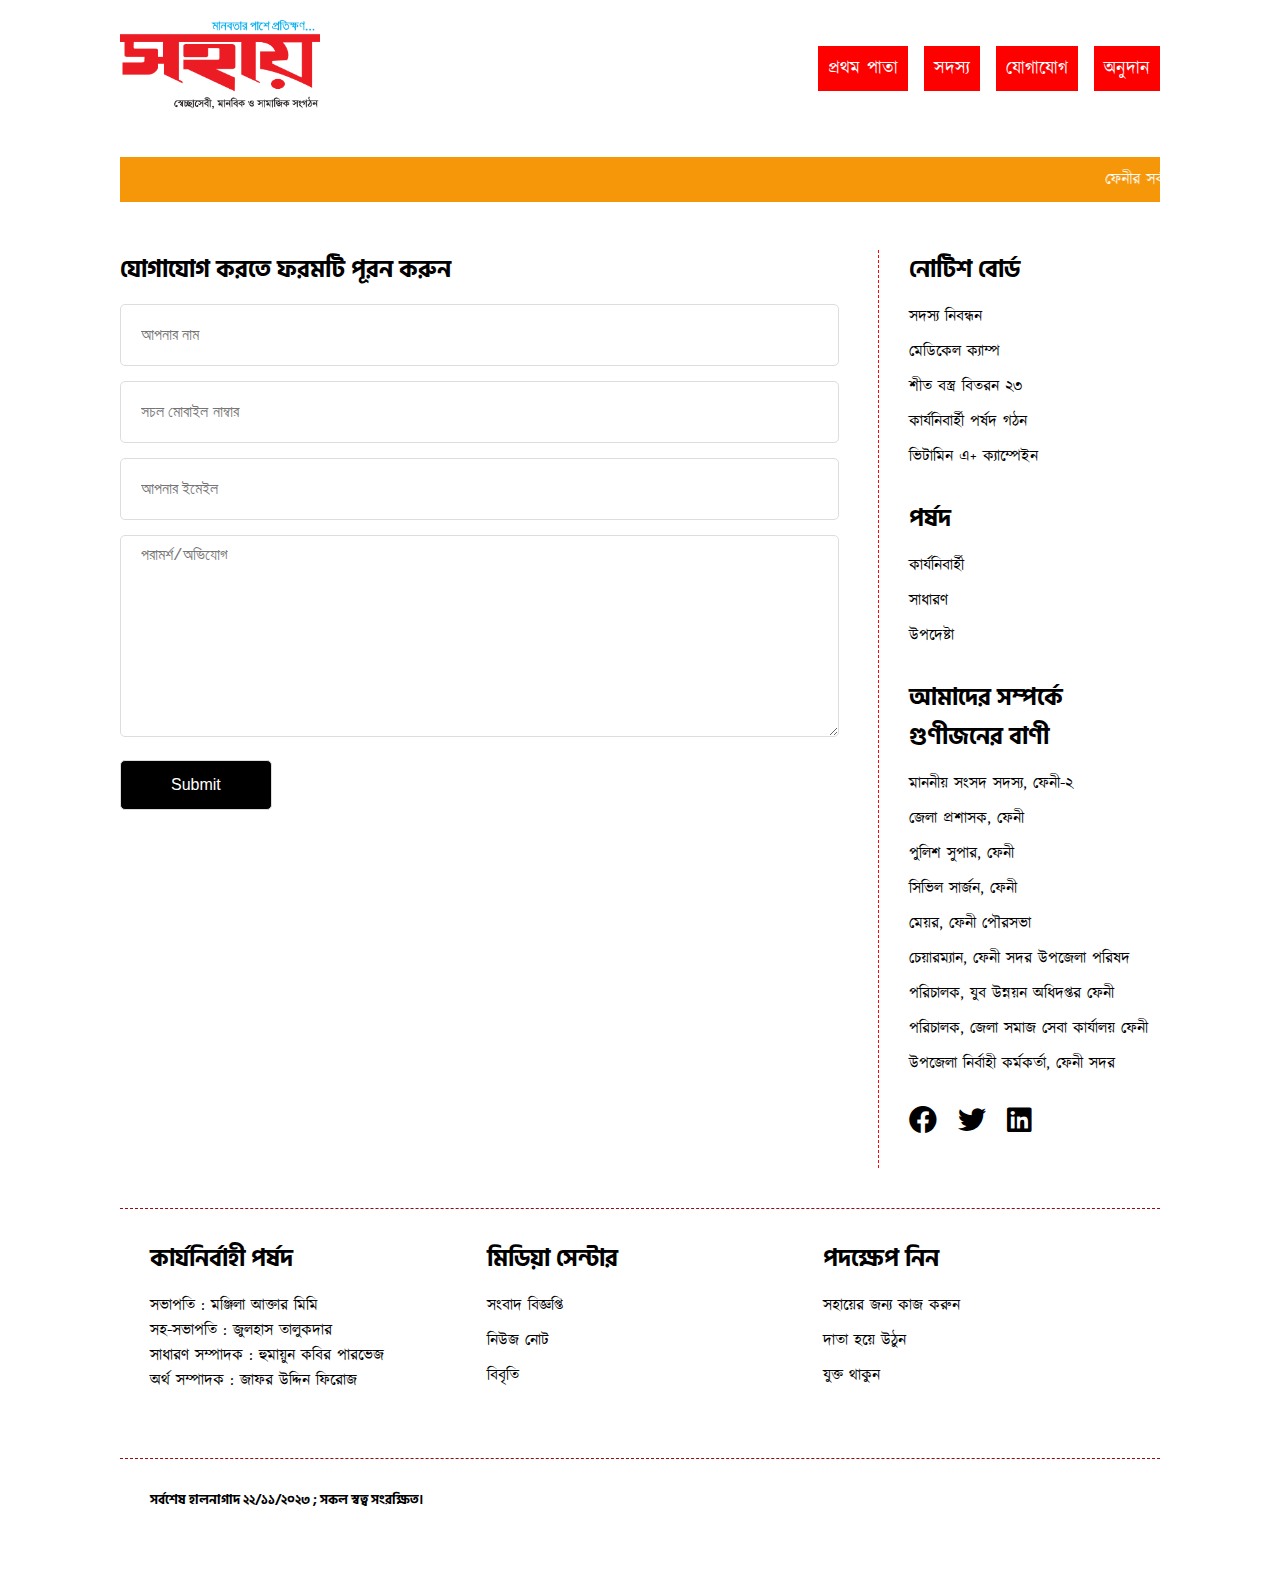
==== contact.html @ 3a25161a "init sohay project" ====
<!DOCTYPE html>
<html lang="en">
<head>
    <meta charset="UTF-8">
    <meta name="viewport" content="width=device-width, initial-scale=1.0">
    <title>সহায়, একটি স্বেচ্ছাসেবী ও মানবিক সংগঠন</title>
    <link rel="stylesheet" href="assets/css/HindSiliguriBold.css">
    <link rel="stylesheet" href="assets/css/kalpurush.css">
    <link rel="preconnect" href="https://fonts.gstatic.com" crossorigin>
    <link href="assets/webfonts/JUFIROJNORMAL-Normal.ttf" rel="stylesheet">
    <link rel="stylesheet" href="assets/css/animate.css" />
    <link rel="stylesheet" href="assets/css/owl.theme.default.min.css" />
    <link rel="stylesheet" href="assets/css/owl.carousel.min.css" />
    <link rel="stylesheet" href="assets/css/all.min.css" />
    <link rel="stylesheet" href="style.css">
    <link rel="stylesheet" href="assets/css/responsive.css">
</head>
<body>
    <div class="container">
        <header>
            <div class="logo">
                <a href="#">
                    <img src="assets/img/SOHAY.png" alt="Logo">
                </a>
            </div>
            <nav class="navigation">
                <ul>
                    <li><a href="home.html">প্রথম পাতা</a></li>
                    <li><a href="members.html">সদস্য</a></li>
                    <li><a href="contact.html">যোগাযোগ</a></li>
                    <li><a href="donation.html">অনুদান</a></li>
                </ul>
            </nav>
        </header>
    </div>

    <div class="container">
        <marquee class="news" behavior="" direction="">
            ফেনীর সর্ববৃহৎ স্বেচ্ছাসেবী সংগঠন সহায়। এটি ফেনী জেলা ২৫০ শয্যা বিশিষ্ট জেনারেল হাসপাতালের শৃংখলা রক্ষায় মূখ্য ভুমিকা পালন করে আসছে ও হাসপাতালে আসা অসহায়/সুবিধাবঞ্চিত মানুষদের সহযোগিতা করে থাকে এবং যত অজ্ঞাত রুগি আসেন তাদের সেবার মাধ্যমে সুস্থ্য করে পরিবারের মাঝে হস্থান্তর করে থাকে, এবং যদি কোন অজ্ঞাত/অসহায়/সুবিধাবঞ্চিত রুগির উন্নত চিকিৎসার প্রয়োজন হয় তাহলে তাদেরকে নিজস্ব এ্যাম্বুলেন্স এর মাধ্যমে ঢাকা ও চট্টগ্রাম নেওয়া হয়।
        </marquee>
    </div>
    
    <div class="container">
        <div class="main-content-container"> <!-- flex -->
            <div class="main-content"> <!-- 70% -->
                <h2>যোগাযোগ করতে ফরমটি পূরন করুন</h2>
               <form action="contact.php">
                <input type="text" placeholder="আপনার নাম">
                <input type="text" placeholder="সচল মোবাইল নাম্বার">
                <input type="email" placeholder="আপনার ইমেইল">
                <textarea name="" id="" cols="30" rows="10" placeholder="পরামর্শ/অভিযোগ"></textarea>
                <input type="submit" value="Submit">
               </form>
            </div>
            <div class="sidebar"> <!-- 30% -->
                <div class="widget">
                    <h3>নোটিশ বোর্ড</h3>
                    <ul>
                        <li><a href="#">সদস্য নিবন্ধন</a></li>
                        <li><a href="#">মেডিকেল ক্যাম্প</a></li>
                        <li><a href="#">শীত বস্ত্র বিতরন ২৩</a></li>
                        <li><a href="#">কার্যনিবার্হী পর্ষদ গঠন</a></li>
                        <li><a href="#">ভিটামিন এ+ ক্যাম্পেইন</a></li>
                    </ul>
                </div> <!-- /.widget -->
    
                <div class="widget">
                    <h3>পর্ষদ</h3>
                    <ul>
                        <li><a href="#">কার্যনিবার্হী</a></li>
                        <li><a href="#">সাধারণ</a></li>
                        <li><a href="#">উপদেষ্টা</a></li>
                        
                    </ul>
                </div> <!-- /.widget -->

                <div class="widget">
                    <h3>আমাদের সম্পর্কে গুণীজনের বাণী</h3>
                    <ul>
                        <li><a href="#">মাননীয় সংসদ সদস্য, ফেনী-২</a></li>
                        <li><a href="#">জেলা প্রশাসক, ফেনী</a></li>
                        <li><a href="#">পুলিশ সুপার, ফেনী</a></li>
                        <li><a href="#">সিভিল সার্জন, ফেনী</a></li>
                        <li><a href="#">মেয়র, ফেনী পৌরসভা</a></li>
                        <li><a href="#">চেয়ারম্যান, ফেনী সদর উপজেলা পরিষদ</a></li>
                        <li><a href="#">পরিচালক, যুব উন্নয়ন অধিদপ্তর ফেনী</a></li>
                        <li><a href="#">পরিচালক, জেলা সমাজ সেবা কার্যালয় ফেনী</a></li>
                        <li><a href="#">উপজেলা নির্বাহী কর্মকর্তা, ফেনী সদর</a></li>
                    </ul>
                </div> <!-- /.widget -->

                <div class="widget">
                    <div class="social-icon">
                        <i class="fab fa-facebook"></i>
                        <i class="fab fa-twitter"></i>
                        <i class="fab fa-linkedin"></i>
                    </div>
                </div>
            </div>
        </div>
    </div>

    <div class="container">
        <footer class="footer-area">
            <div class="widget">
                <h3>কার্যনির্বাহী পর্ষদ</h3>
                <p>সভাপতি : মঞ্জিলা আক্তার মিমি</p>
                <p>সহ-সভাপতি : জুলহাস তালুকদার</p>
                <p>সাধারণ সম্পাদক : হুমায়ুন কবির পারভেজ</p>
                <p>অর্থ সম্পাদক : জাফর উদ্দিন ফিরোজ</p>
            </div>

            <div class="widget">
                <h3>মিডিয়া সেন্টার</h3>
                <ul>
                    <li><a href="newsbulletin.html">সংবাদ বিজ্ঞপ্তি</a></li>
                    <li><a href="newsnote.html">নিউজ নোট</a></li>
                    <li><a href="statement.html">বিবৃতি</a></li>
                </ul>
            </div> <!-- /.widget -->

            <div class="widget">
                <h3>পদক্ষেপ নিন</h3>
                <ul>
                    <li><a href="contact.html">সহায়ের জন্য কাজ করুন</a></li>
                    <li><a href="donation.html">দাতা হয়ে উঠুন</a></li>
                    <li><a href="contact.html">যুক্ত থাকুন</a></li>
                </ul>
            </div> <!-- /.widget -->
        </footer>
    </div>
    <div class="container">
        <footer class="footer-area">
            <div class="widget">
              <h5>    সর্বশেষ হালনাগাদ ২২/১১/২০২৩ ; সকল স্বত্ব সংরক্ষিত।</h5>
           
        </footer>
    </div>
</body>
</html>
---- assets/css/HindSiliguriBold.css ----
@font-face {
    font-family: 'HindSiliguriBold';
    src: url('../fonts/HindSiliguriBold.eot');
    src: url('../fonts/HindSiliguriBold.eot') format('embedded-opentype'),
         url('../fonts/HindSiliguriBold.woff2') format('woff2'),
         url('../fonts/HindSiliguriBold.woff') format('woff'),
         url('../fonts/HindSiliguriBold.ttf') format('truetype'),
         url('fonts..//HindSiliguriBold.svg#HindSiliguriBold') format('svg');
}
---- assets/css/kalpurush.css ----
@font-face {
    font-family: 'kalpurush';
    src: url('../fonts/kalpurush.eot');
    src: url('../fonts/kalpurush.eot') format('embedded-opentype'),
         url('../fonts/kalpurush.woff2') format('woff2'),
         url('../fonts/kalpurush.woff') format('woff'),
         url('../fonts/kalpurush.ttf') format('truetype'),
         url('../fonts/kalpurush.svg#kalpurush') format('svg');
}
---- style.css ----
header {
    display: flex;
    justify-content: space-between;
    align-items: center;
    background-color: hsl(0, 0%, 100%);
    padding: 20px 0px;
}

header nav ul li {
    display: inline-block;
}

.logo a img {
    max-width: 200px;
}

.navigation ul li a {
    font-size: 18px;
    padding: 10px;
    background-color: rgb(255, 0, 0);
    color: #ffffff;
    text-decoration: none;
    margin-right: 10px;
    transition: 0.3s;
}
.navigation ul li:last-child a {
    margin-right: 0;
}
.container {
    max-width: 1040px;
    margin: 0 auto;
}


.main-content-container {}

.main-content-container {}

.main-content-container {
    display: flex;
    column-gap: 30px;
    margin: 40px 0;
}

.main-content {
    max-width: 70%;
}

.main-content img {
    width: 100%;
}

.sidebar {
    max-width: 30%;
}

.main-content-container {}

.widget h3 {
    font-size: 24px;
    margin-bottom: 15px;
}

* {
    margin: 0;
    padding: 0;
}

 .widget ul {
    list-style: none;
}

 .widget {
    margin-bottom: 30px;
}

 .widget ul li a {
    text-decoration: none;
    color: #000;
    margin-bottom: 10px;
    display: block;
    transition: 0.3s;
}

 .widget ul li a:hover {
    color: rgb(0, 238, 255);
}

.main-content img {margin-bottom: 30px;}

.main-content h2 {
    margin-bottom: 15px;
}

.footer-area {
    display: flex;
    column-gap: 30px;
}

.footer-area .widget {
    flex-basis: 33.33%;
}

.owl-nav button {
    height: 50px;
    width: 50px;
    /* font-size: 24px; */
    line-height: 40px!important;
    text-align: center;
    position: absolute;
    top: 50%;
    background: #00800099!important;
    border-radius: 50%;
    color: #fff!important;
    left: 30px;
    transform: translate(0, -50%);
}

.owl-nav button span {
    font-size: 50px;
}

.owl-nav button.owl-next {
    left: auto;
    right: 30px;
}

.footer-area {
    background: rgb(151, 151, 151)5);
    padding: 30px;
    border-top: 1px dashed #940c0c;
}

.main-content {border-right: 1px dashed #ff0303;padding-right: 30px;}

.navigation ul li a:hover {
    background-color: yellowgreen;
    color: #ff0404;
}

.social-icon i {
    margin-right: 15px;
    font-size: 28px;
    transition: 0.3s;
}
.social-icon i:hover {
    color: green;
}
marquee.news {
    padding: 10px;
    background-color: rgb(245, 151, 9);
    color: #ffffff;
    size: 20px;
    margin: 20px 0;
    margin-bottom: 0;
}

h1, h2, h3, h4, h5, h6 {
    font-family: 'HindSiliguriBold';
}
body {
    font-family: 'kalpurush';
}

.members-area {
    display: flex;
    column-gap: 20px;
}

.member img {
    margin-bottom: 10px;
}

.main-content form input, .main-content form textarea {
    width: 100%;
    height: 40px;
    padding: 10px 20px;
    margin-bottom: 15PX;
    border: 1px solid #ddd;
    border-radius: 5px;
    font-size: 16px;
}

.main-content form {
    width: 93%;
}

.main-content form  input[type="submit"] {
    height: 50px;
    background-color: rgb(0, 0, 0);
    color: #fff;
    width: auto;
    padding: 10px 50px;
    transition: 0.3s;
    cursor: pointer;
}

.main-content form  input[type="submit"]:hover {
    background-color: rgb(255, 7, 7);
    color: white;
}

.main-content form textarea {
    min-height: 180px;
}
---- assets/css/responsive.css ----
@media screen and (max-width: 1199px) {
    header {
        padding: 20px;
    }
    .logo a img {
        max-width: 120px;
    }
}

@media screen and (max-width: 767px) {
    header {
        flex-direction: column;
        row-gap: 25px;
    }
    marquee.news {
        background-color: green;
    }
    .main-content-container {
        flex-direction: column;
        row-gap: 25px;
        column-gap: 0;
        padding: 0 20px;
    }
    .main-content{
        max-width: 100%;
        padding-right: 0;
        border-right: 0;
    }
    .sidebar {
        max-width: 100%;
    }
    .footer-area {
        flex-direction: column;
        row-gap: 10px;
        column-gap: 0;
    }
}

@media screen and (min-width: 768px) and (max-width: 1200px) {
    .main-content-container {
        padding: 0 20px;
    }
}
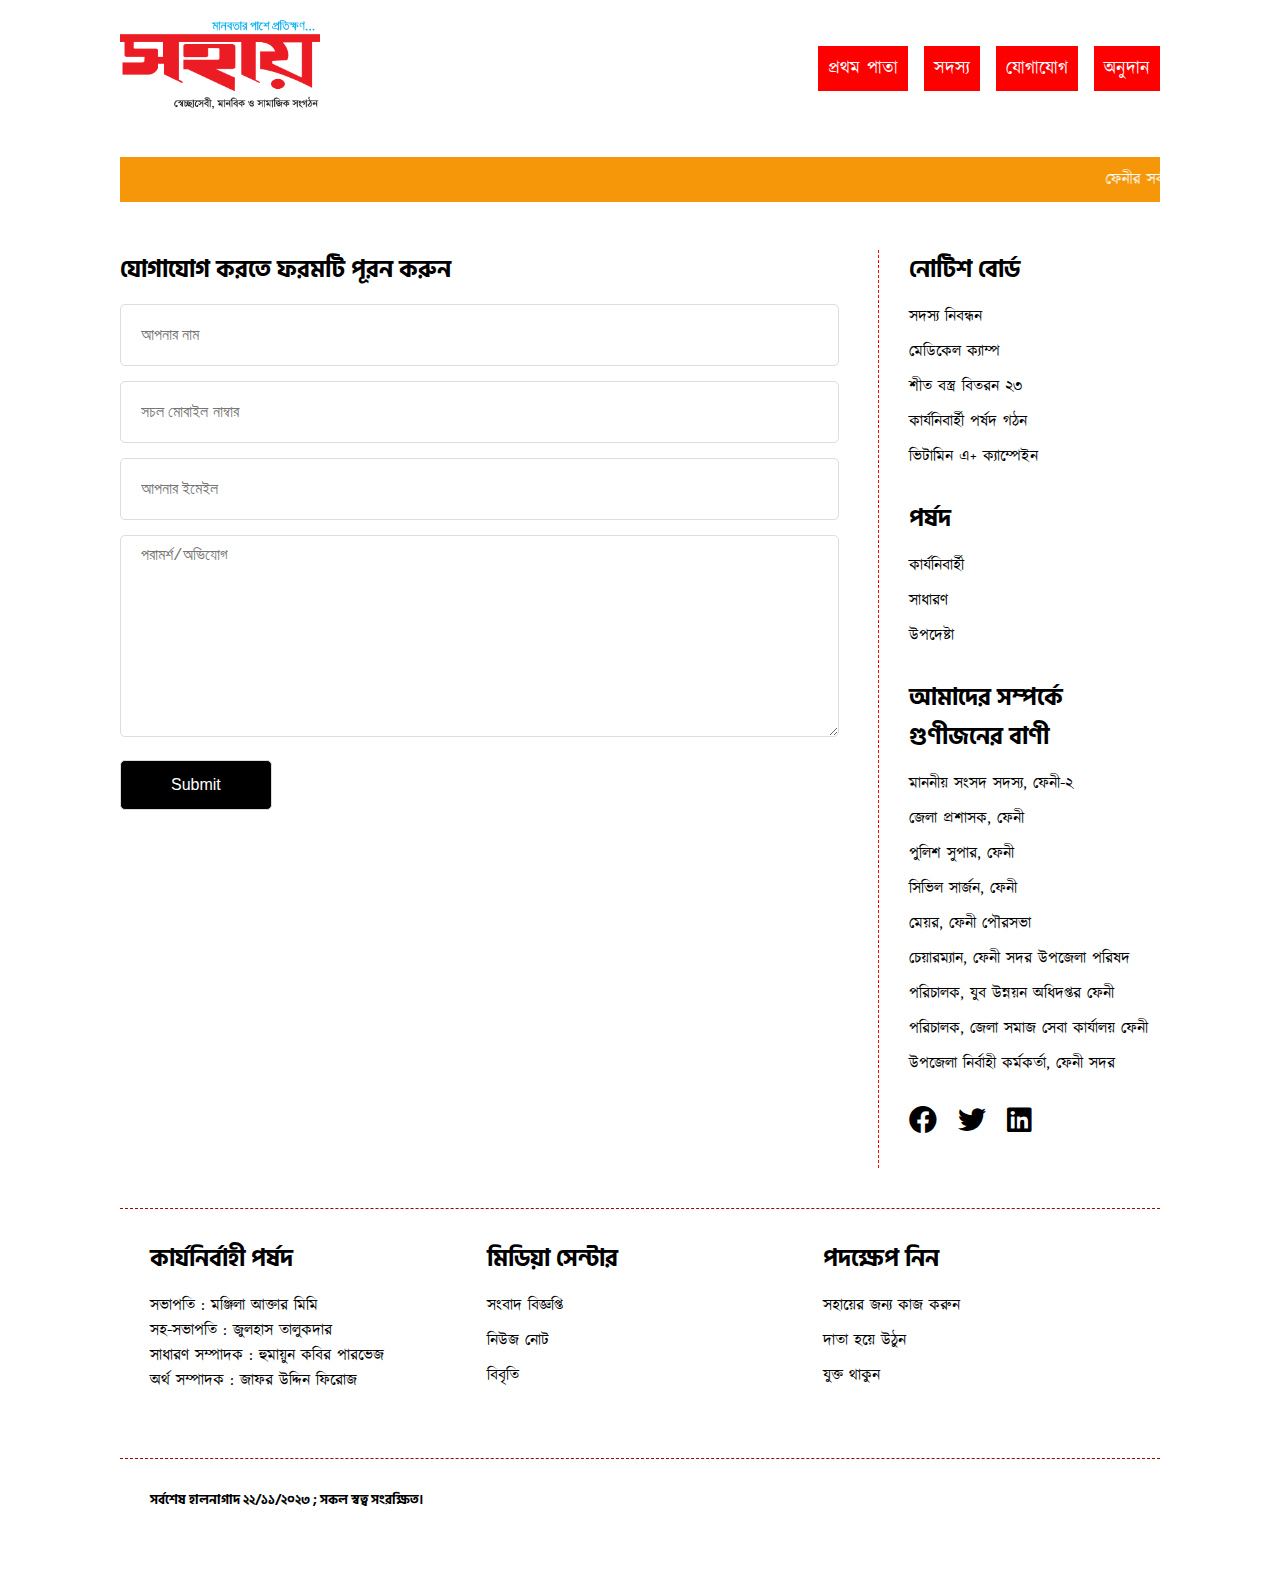
==== commit 90d83276: "homepage link changed" ====
--- a/contact.html
+++ b/contact.html
@@ -25,7 +25,7 @@
             </div>
             <nav class="navigation">
                 <ul>
-                    <li><a href="home.html">প্রথম পাতা</a></li>
+                    <li><a href="index.html">প্রথম পাতা</a></li>
                     <li><a href="members.html">সদস্য</a></li>
                     <li><a href="contact.html">যোগাযোগ</a></li>
                     <li><a href="donation.html">অনুদান</a></li>
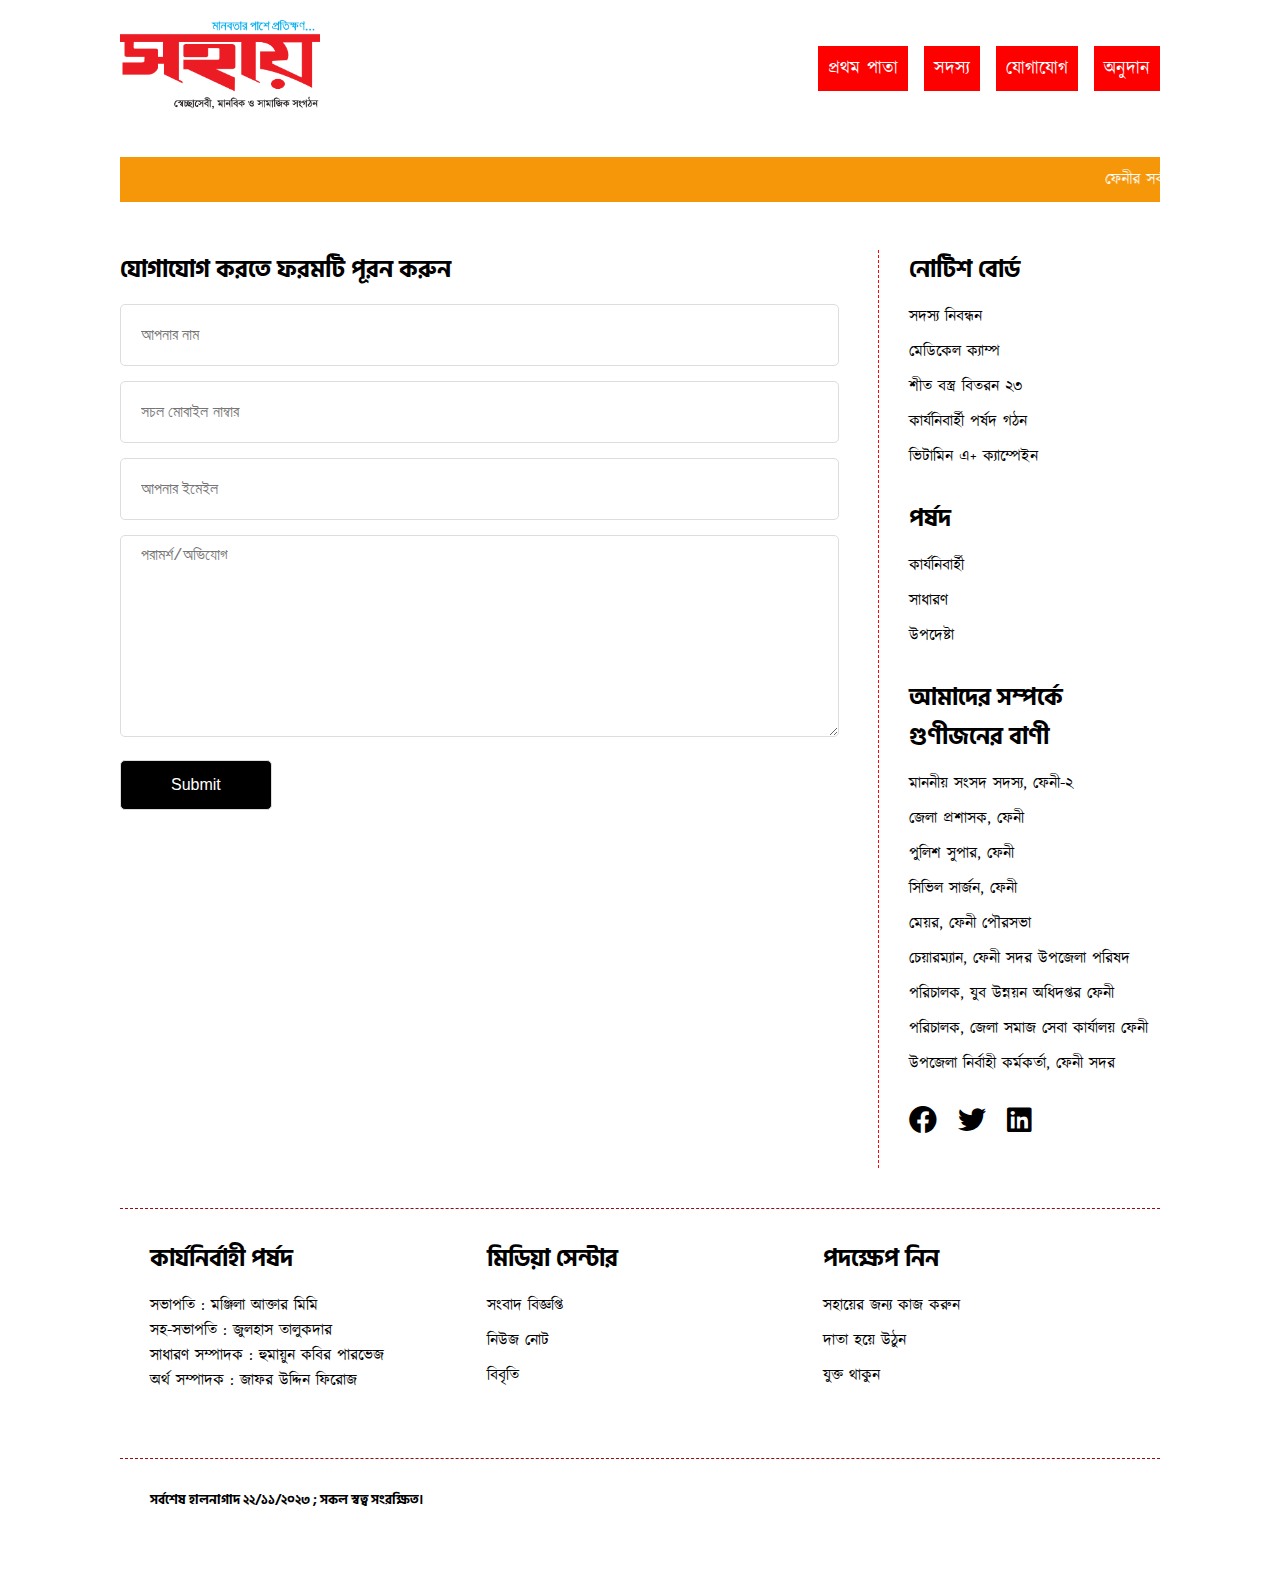
==== commit 48eb0131: "fixed unclosed tag issues" ====
--- a/contact.html
+++ b/contact.html
@@ -133,7 +133,7 @@
         <footer class="footer-area">
             <div class="widget">
               <h5>    সর্বশেষ হালনাগাদ ২২/১১/২০২৩ ; সকল স্বত্ব সংরক্ষিত।</h5>
-           
+           </div>
         </footer>
     </div>
 </body>
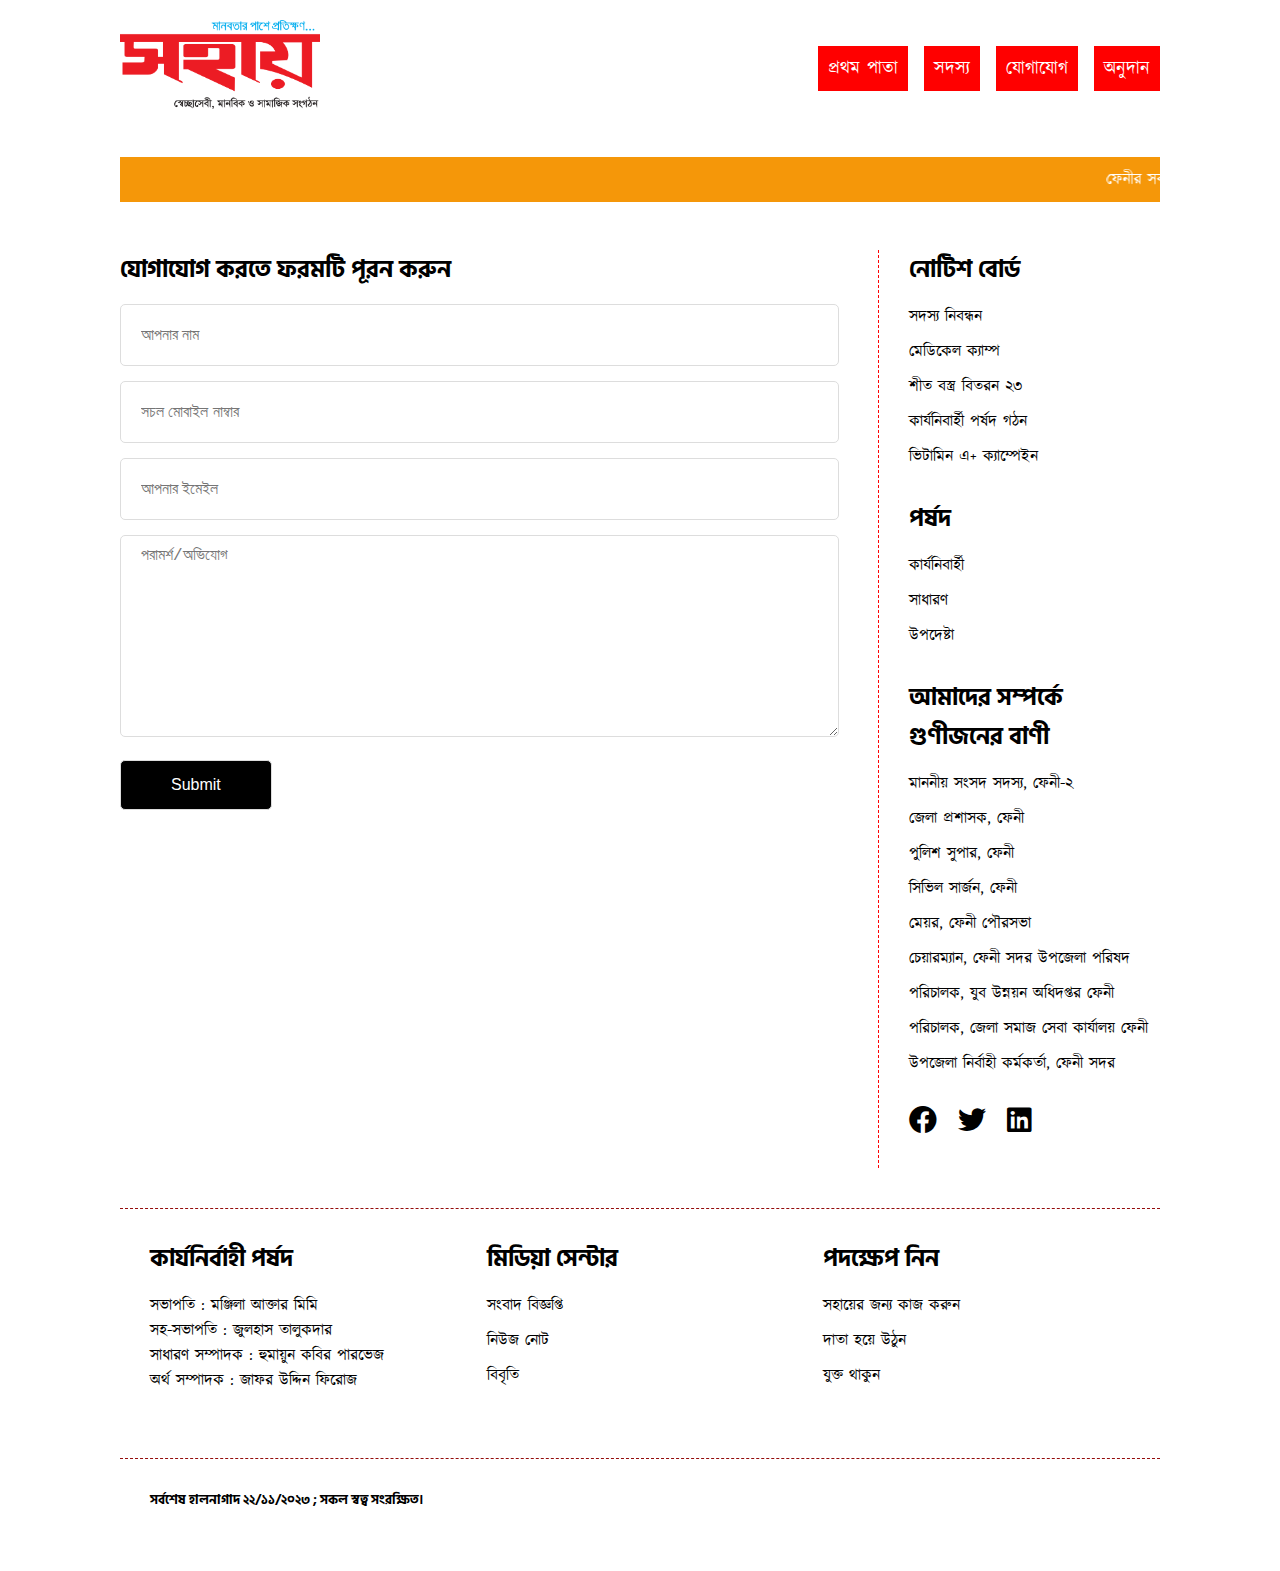
==== commit b966718a: "logo link added" ====
--- a/contact.html
+++ b/contact.html
@@ -19,7 +19,7 @@
     <div class="container">
         <header>
             <div class="logo">
-                <a href="#">
+                <a href="index.html">
                     <img src="assets/img/SOHAY.png" alt="Logo">
                 </a>
             </div>
--- a/assets/css/responsive.css
+++ b/assets/css/responsive.css
@@ -40,4 +40,8 @@
     .main-content-container {
         padding: 0 20px;
     }
+}
+
+@media screen and (max-width: 400px) {
+    .navigation ul li a {padding: 5px 10px;font-size: 14px; margin-right: 5px;}
 }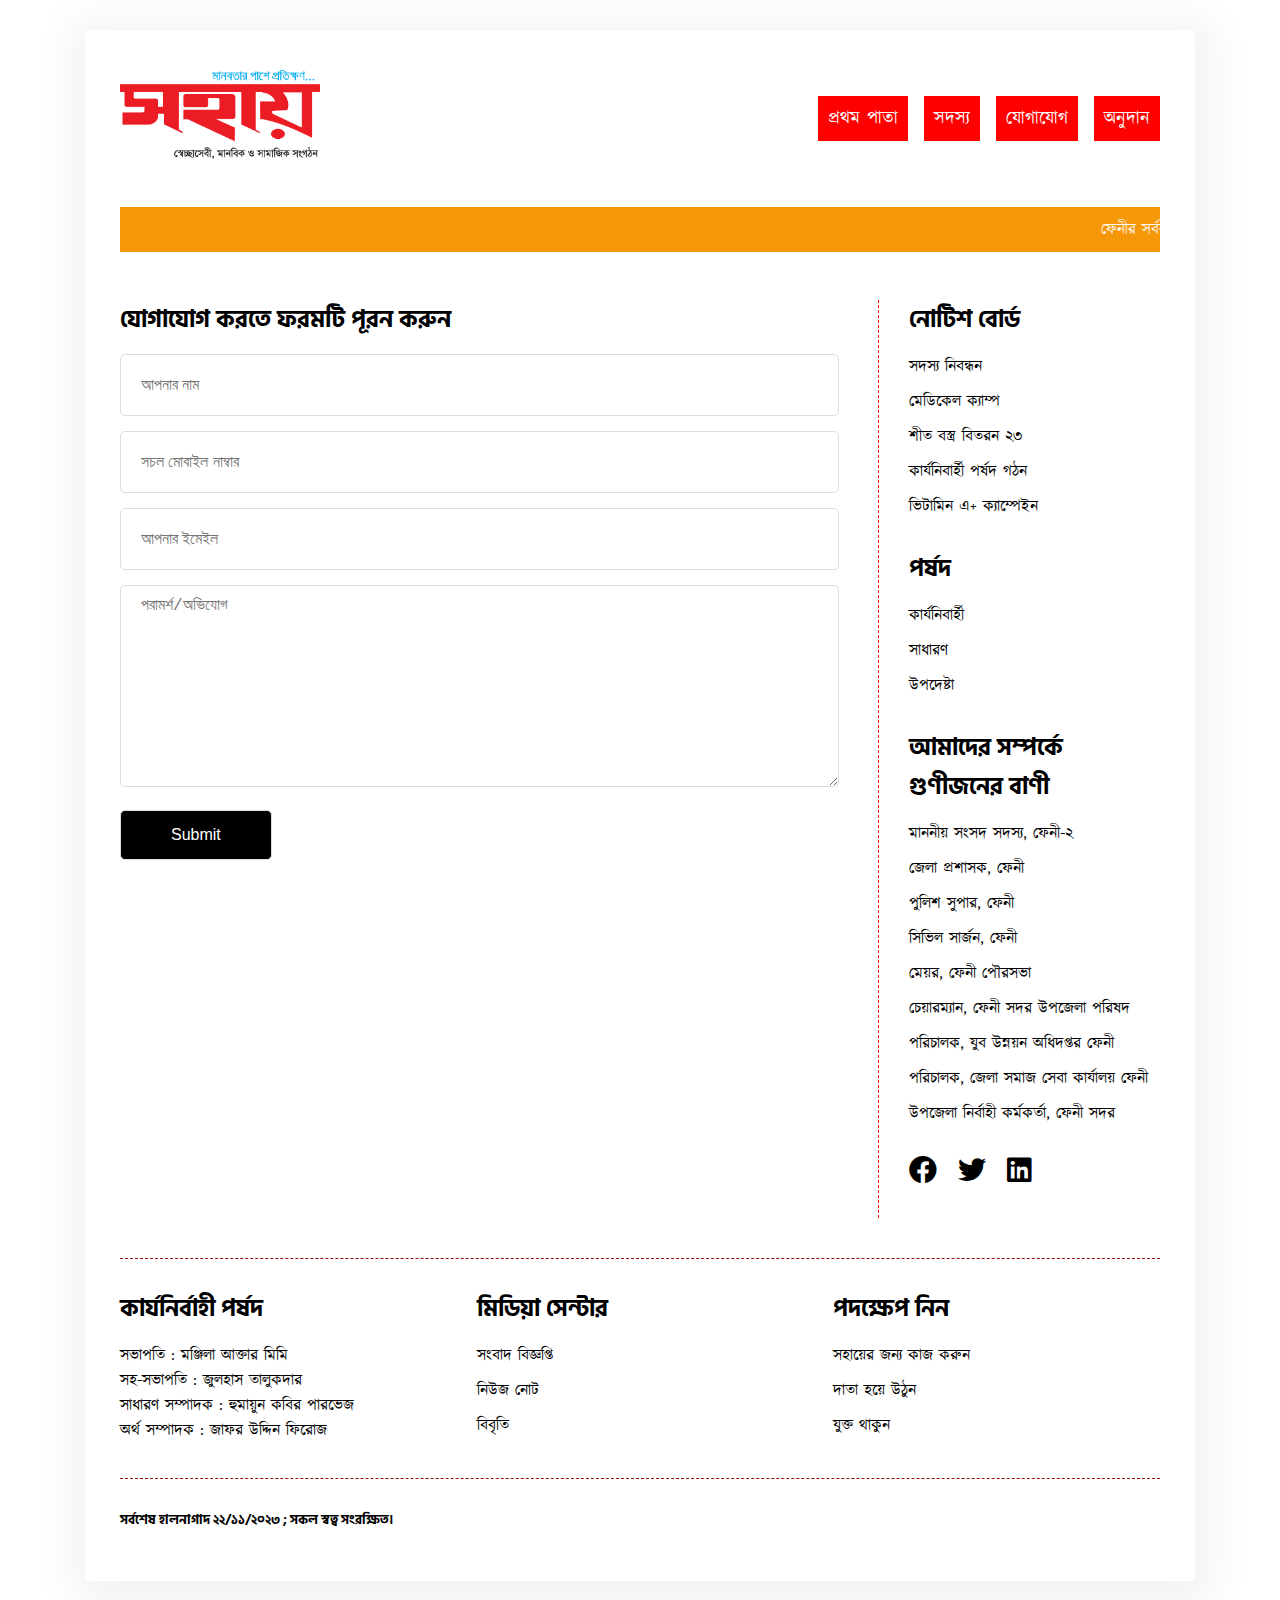
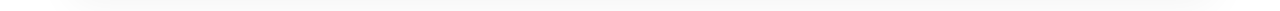
==== commit 0de66d9d: "site updated" ====
--- a/contact.html
+++ b/contact.html
@@ -16,125 +16,130 @@
     <link rel="stylesheet" href="assets/css/responsive.css">
 </head>
 <body>
-    <div class="container">
-        <header>
-            <div class="logo">
-                <a href="index.html">
-                    <img src="assets/img/SOHAY.png" alt="Logo">
-                </a>
+
+    <main class="content-wrapper">
+        <div class="content">
+            <div class="container">
+                <header>
+                    <div class="logo">
+                        <a href="index.html">
+                            <img src="assets/img/SOHAY.png" alt="Logo">
+                        </a>
+                    </div>
+                    <nav class="navigation">
+                        <ul>
+                            <li><a href="index.html">প্রথম পাতা</a></li>
+                            <li><a href="members.html">সদস্য</a></li>
+                            <li><a href="contact.html">যোগাযোগ</a></li>
+                            <li><a href="donation.html">অনুদান</a></li>
+                        </ul>
+                    </nav>
+                </header>
             </div>
-            <nav class="navigation">
-                <ul>
-                    <li><a href="index.html">প্রথম পাতা</a></li>
-                    <li><a href="members.html">সদস্য</a></li>
-                    <li><a href="contact.html">যোগাযোগ</a></li>
-                    <li><a href="donation.html">অনুদান</a></li>
-                </ul>
-            </nav>
-        </header>
-    </div>
 
-    <div class="container">
-        <marquee class="news" behavior="" direction="">
-            ফেনীর সর্ববৃহৎ স্বেচ্ছাসেবী সংগঠন সহায়। এটি ফেনী জেলা ২৫০ শয্যা বিশিষ্ট জেনারেল হাসপাতালের শৃংখলা রক্ষায় মূখ্য ভুমিকা পালন করে আসছে ও হাসপাতালে আসা অসহায়/সুবিধাবঞ্চিত মানুষদের সহযোগিতা করে থাকে এবং যত অজ্ঞাত রুগি আসেন তাদের সেবার মাধ্যমে সুস্থ্য করে পরিবারের মাঝে হস্থান্তর করে থাকে, এবং যদি কোন অজ্ঞাত/অসহায়/সুবিধাবঞ্চিত রুগির উন্নত চিকিৎসার প্রয়োজন হয় তাহলে তাদেরকে নিজস্ব এ্যাম্বুলেন্স এর মাধ্যমে ঢাকা ও চট্টগ্রাম নেওয়া হয়।
-        </marquee>
-    </div>
-    
-    <div class="container">
-        <div class="main-content-container"> <!-- flex -->
-            <div class="main-content"> <!-- 70% -->
-                <h2>যোগাযোগ করতে ফরমটি পূরন করুন</h2>
-               <form action="contact.php">
-                <input type="text" placeholder="আপনার নাম">
-                <input type="text" placeholder="সচল মোবাইল নাম্বার">
-                <input type="email" placeholder="আপনার ইমেইল">
-                <textarea name="" id="" cols="30" rows="10" placeholder="পরামর্শ/অভিযোগ"></textarea>
-                <input type="submit" value="Submit">
-               </form>
+            <div class="container">
+                <marquee class="news" behavior="" direction="">
+                    ফেনীর সর্ববৃহৎ স্বেচ্ছাসেবী সংগঠন সহায়। এটি ফেনী জেলা ২৫০ শয্যা বিশিষ্ট জেনারেল হাসপাতালের শৃংখলা রক্ষায় মূখ্য ভুমিকা পালন করে আসছে ও হাসপাতালে আসা অসহায়/সুবিধাবঞ্চিত মানুষদের সহযোগিতা করে থাকে এবং যত অজ্ঞাত রুগি আসেন তাদের সেবার মাধ্যমে সুস্থ্য করে পরিবারের মাঝে হস্থান্তর করে থাকে, এবং যদি কোন অজ্ঞাত/অসহায়/সুবিধাবঞ্চিত রুগির উন্নত চিকিৎসার প্রয়োজন হয় তাহলে তাদেরকে নিজস্ব এ্যাম্বুলেন্স এর মাধ্যমে ঢাকা ও চট্টগ্রাম নেওয়া হয়।
+                </marquee>
             </div>
-            <div class="sidebar"> <!-- 30% -->
-                <div class="widget">
-                    <h3>নোটিশ বোর্ড</h3>
-                    <ul>
-                        <li><a href="#">সদস্য নিবন্ধন</a></li>
-                        <li><a href="#">মেডিকেল ক্যাম্প</a></li>
-                        <li><a href="#">শীত বস্ত্র বিতরন ২৩</a></li>
-                        <li><a href="#">কার্যনিবার্হী পর্ষদ গঠন</a></li>
-                        <li><a href="#">ভিটামিন এ+ ক্যাম্পেইন</a></li>
-                    </ul>
-                </div> <!-- /.widget -->
-    
-                <div class="widget">
-                    <h3>পর্ষদ</h3>
-                    <ul>
-                        <li><a href="#">কার্যনিবার্হী</a></li>
-                        <li><a href="#">সাধারণ</a></li>
-                        <li><a href="#">উপদেষ্টা</a></li>
-                        
-                    </ul>
-                </div> <!-- /.widget -->
+            
+            <div class="container">
+                <div class="main-content-container"> <!-- flex -->
+                    <div class="main-content"> <!-- 70% -->
+                        <h2>যোগাযোগ করতে ফরমটি পূরন করুন</h2>
+                    <form action="contact.php">
+                        <input type="text" placeholder="আপনার নাম">
+                        <input type="text" placeholder="সচল মোবাইল নাম্বার">
+                        <input type="email" placeholder="আপনার ইমেইল">
+                        <textarea name="" id="" cols="30" rows="10" placeholder="পরামর্শ/অভিযোগ"></textarea>
+                        <input type="submit" value="Submit">
+                    </form>
+                    </div>
+                    <div class="sidebar"> <!-- 30% -->
+                        <div class="widget">
+                            <h3>নোটিশ বোর্ড</h3>
+                            <ul>
+                                <li><a href="#">সদস্য নিবন্ধন</a></li>
+                                <li><a href="#">মেডিকেল ক্যাম্প</a></li>
+                                <li><a href="#">শীত বস্ত্র বিতরন ২৩</a></li>
+                                <li><a href="#">কার্যনিবার্হী পর্ষদ গঠন</a></li>
+                                <li><a href="#">ভিটামিন এ+ ক্যাম্পেইন</a></li>
+                            </ul>
+                        </div> <!-- /.widget -->
+            
+                        <div class="widget">
+                            <h3>পর্ষদ</h3>
+                            <ul>
+                                <li><a href="#">কার্যনিবার্হী</a></li>
+                                <li><a href="#">সাধারণ</a></li>
+                                <li><a href="#">উপদেষ্টা</a></li>
+                                
+                            </ul>
+                        </div> <!-- /.widget -->
 
-                <div class="widget">
-                    <h3>আমাদের সম্পর্কে গুণীজনের বাণী</h3>
-                    <ul>
-                        <li><a href="#">মাননীয় সংসদ সদস্য, ফেনী-২</a></li>
-                        <li><a href="#">জেলা প্রশাসক, ফেনী</a></li>
-                        <li><a href="#">পুলিশ সুপার, ফেনী</a></li>
-                        <li><a href="#">সিভিল সার্জন, ফেনী</a></li>
-                        <li><a href="#">মেয়র, ফেনী পৌরসভা</a></li>
-                        <li><a href="#">চেয়ারম্যান, ফেনী সদর উপজেলা পরিষদ</a></li>
-                        <li><a href="#">পরিচালক, যুব উন্নয়ন অধিদপ্তর ফেনী</a></li>
-                        <li><a href="#">পরিচালক, জেলা সমাজ সেবা কার্যালয় ফেনী</a></li>
-                        <li><a href="#">উপজেলা নির্বাহী কর্মকর্তা, ফেনী সদর</a></li>
-                    </ul>
-                </div> <!-- /.widget -->
+                        <div class="widget">
+                            <h3>আমাদের সম্পর্কে গুণীজনের বাণী</h3>
+                            <ul>
+                                <li><a href="#">মাননীয় সংসদ সদস্য, ফেনী-২</a></li>
+                                <li><a href="#">জেলা প্রশাসক, ফেনী</a></li>
+                                <li><a href="#">পুলিশ সুপার, ফেনী</a></li>
+                                <li><a href="#">সিভিল সার্জন, ফেনী</a></li>
+                                <li><a href="#">মেয়র, ফেনী পৌরসভা</a></li>
+                                <li><a href="#">চেয়ারম্যান, ফেনী সদর উপজেলা পরিষদ</a></li>
+                                <li><a href="#">পরিচালক, যুব উন্নয়ন অধিদপ্তর ফেনী</a></li>
+                                <li><a href="#">পরিচালক, জেলা সমাজ সেবা কার্যালয় ফেনী</a></li>
+                                <li><a href="#">উপজেলা নির্বাহী কর্মকর্তা, ফেনী সদর</a></li>
+                            </ul>
+                        </div> <!-- /.widget -->
 
-                <div class="widget">
-                    <div class="social-icon">
-                        <i class="fab fa-facebook"></i>
-                        <i class="fab fa-twitter"></i>
-                        <i class="fab fa-linkedin"></i>
+                        <div class="widget">
+                            <div class="social-icon">
+                                <i class="fab fa-facebook"></i>
+                                <i class="fab fa-twitter"></i>
+                                <i class="fab fa-linkedin"></i>
+                            </div>
+                        </div>
                     </div>
                 </div>
             </div>
+
+            <div class="container">
+                <footer class="footer-area">
+                    <div class="widget">
+                        <h3>কার্যনির্বাহী পর্ষদ</h3>
+                        <p>সভাপতি : মঞ্জিলা আক্তার মিমি</p>
+                        <p>সহ-সভাপতি : জুলহাস তালুকদার</p>
+                        <p>সাধারণ সম্পাদক : হুমায়ুন কবির পারভেজ</p>
+                        <p>অর্থ সম্পাদক : জাফর উদ্দিন ফিরোজ</p>
+                    </div>
+
+                    <div class="widget">
+                        <h3>মিডিয়া সেন্টার</h3>
+                        <ul>
+                            <li><a href="newsbulletin.html">সংবাদ বিজ্ঞপ্তি</a></li>
+                            <li><a href="newsnote.html">নিউজ নোট</a></li>
+                            <li><a href="statement.html">বিবৃতি</a></li>
+                        </ul>
+                    </div> <!-- /.widget -->
+
+                    <div class="widget">
+                        <h3>পদক্ষেপ নিন</h3>
+                        <ul>
+                            <li><a href="contact.html">সহায়ের জন্য কাজ করুন</a></li>
+                            <li><a href="donation.html">দাতা হয়ে উঠুন</a></li>
+                            <li><a href="contact.html">যুক্ত থাকুন</a></li>
+                        </ul>
+                    </div> <!-- /.widget -->
+                </footer>
+            </div>
+            <div class="container">
+                <footer class="footer-area">
+                    <div class="widget">
+                    <h5>    সর্বশেষ হালনাগাদ ২২/১১/২০২৩ ; সকল স্বত্ব সংরক্ষিত।</h5>
+                </div>
+                </footer>
+            </div>
         </div>
-    </div>
-
-    <div class="container">
-        <footer class="footer-area">
-            <div class="widget">
-                <h3>কার্যনির্বাহী পর্ষদ</h3>
-                <p>সভাপতি : মঞ্জিলা আক্তার মিমি</p>
-                <p>সহ-সভাপতি : জুলহাস তালুকদার</p>
-                <p>সাধারণ সম্পাদক : হুমায়ুন কবির পারভেজ</p>
-                <p>অর্থ সম্পাদক : জাফর উদ্দিন ফিরোজ</p>
-            </div>
-
-            <div class="widget">
-                <h3>মিডিয়া সেন্টার</h3>
-                <ul>
-                    <li><a href="newsbulletin.html">সংবাদ বিজ্ঞপ্তি</a></li>
-                    <li><a href="newsnote.html">নিউজ নোট</a></li>
-                    <li><a href="statement.html">বিবৃতি</a></li>
-                </ul>
-            </div> <!-- /.widget -->
-
-            <div class="widget">
-                <h3>পদক্ষেপ নিন</h3>
-                <ul>
-                    <li><a href="contact.html">সহায়ের জন্য কাজ করুন</a></li>
-                    <li><a href="donation.html">দাতা হয়ে উঠুন</a></li>
-                    <li><a href="contact.html">যুক্ত থাকুন</a></li>
-                </ul>
-            </div> <!-- /.widget -->
-        </footer>
-    </div>
-    <div class="container">
-        <footer class="footer-area">
-            <div class="widget">
-              <h5>    সর্বশেষ হালনাগাদ ২২/১১/২০২৩ ; সকল স্বত্ব সংরক্ষিত।</h5>
-           </div>
-        </footer>
-    </div>
+    </main>
 </body>
 </html>--- a/style.css
+++ b/style.css
@@ -126,8 +126,8 @@
 }
 
 .footer-area {
-    background: rgb(151, 151, 151)5);
-    padding: 30px;
+    padding: 30px 0;
+    padding-bottom: 0;
     border-top: 1px dashed #940c0c;
 }
 
--- a/assets/css/responsive.css
+++ b/assets/css/responsive.css
@@ -4,6 +4,10 @@
     }
     .logo a img {
         max-width: 120px;
+    }
+    .footer-area {
+        padding: 20px;
+        padding-bottom: 0;
     }
 }
 
@@ -44,4 +48,14 @@
 
 @media screen and (max-width: 400px) {
     .navigation ul li a {padding: 5px 10px;font-size: 14px; margin-right: 5px;}
+}
+
+@media screen and (min-width: 1200px) {
+    .content-wrapper .content {
+        max-width: 1050px;
+        margin: 30px auto;
+        box-shadow: 3px 5px 40px 17px rgb(0 0 0 / 5%);
+        padding: 20px 30px;
+        border-radius: 4px;
+    }
 }